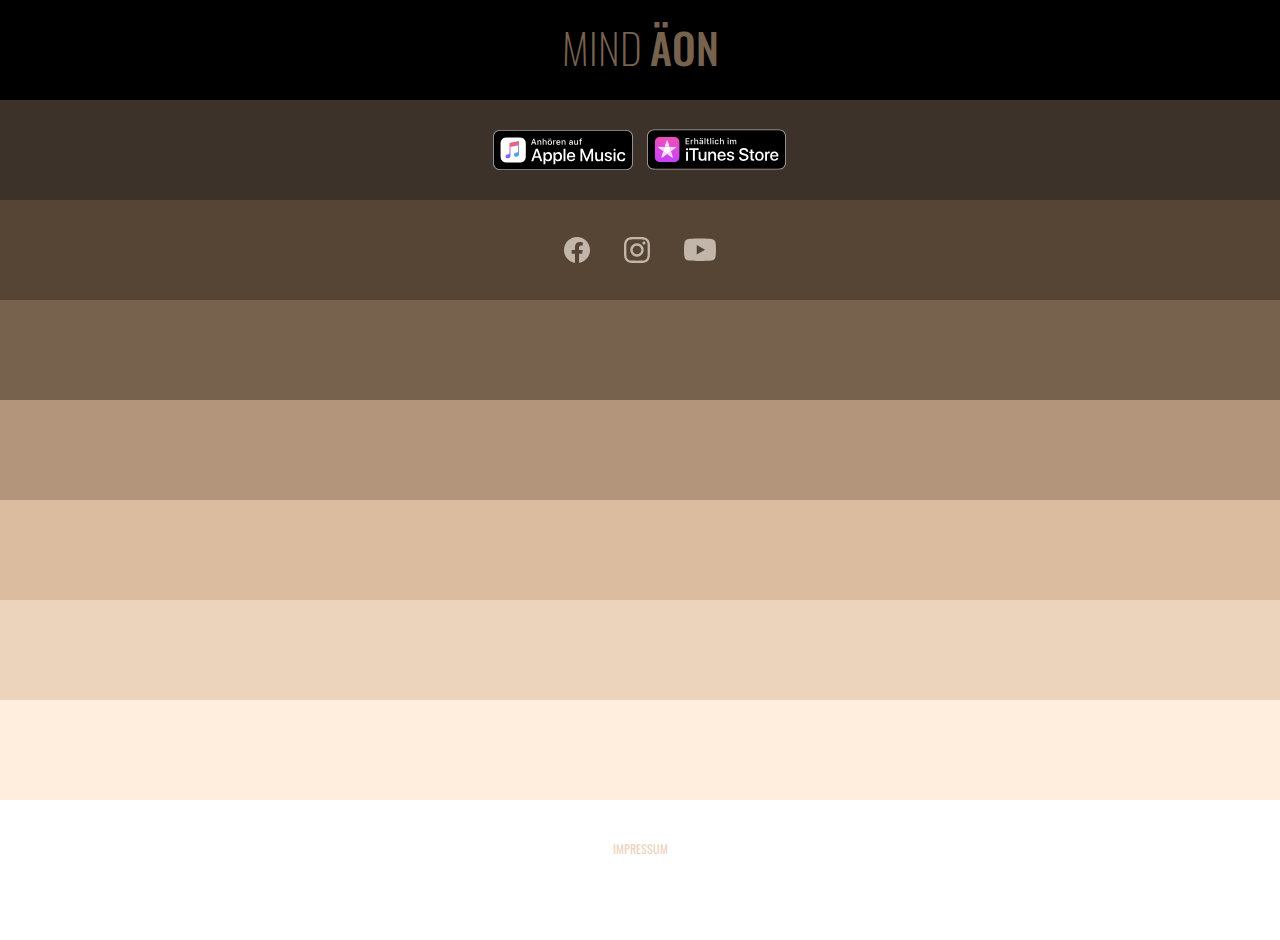
==== index.html @ 08d26972 "initial version" ====
<!doctype html>
<meta charset="UTF-8">
<meta name="description" content="Die offizielle Homepage von Bright Phoenix &amp; Mind."/>

<title>Bright Phoenix &amp; Mind</title>

<link href="assets/style.css" rel="stylesheet">
<link href="https://fonts.googleapis.com/css?family=Oswald:200,400,500&display=swap" rel="stylesheet">

<div class="background">
  <div class="one">
    <h1>
      MIND
      <span class="byline">&Auml;ON</span>
    </h1>
  </div>
  <div class="two">
    <a href="https://music.apple.com/de/album/%C3%A4on-single/1470193820">
      <img src="assets/applemusic.svg" width="140px">
    </a>
    <a href="https://music.apple.com/de/album/%C3%A4on-single/1470193820?app=itunes">
      <img src="assets/itunes.svg" width="140px">
    </a>
  </div>
  <div class="three">
    <a href="http://facebook.com">
      <img class="social" src="assets/fb.svg" width="26px">
    </a>
    <a href="http://instagram.com">
      <img class="social" src="assets/instagram.svg" width="26px">
    </a>
    <a href="http://youtube.com">
      <img class="social" src="assets/youtube.svg" width="32px">
    </a>
  </div>
  <div class="four">
  </div>
  <div class="five">
  </div>
  <div class="six">
  </div>
  <div class="seven">
  </div>
  <div class="eight">
  </div>
  <div class="nine">
    <a href="imprint.html">
      <p class="footer">IMPRESSUM</p>
    </a>
  </div>
---- assets/style.css ----
* {
	margin: 0;
	padding: 0;
  text-align: center;
}

content {
  max-width: 100%;
  overflow: hidden;
}

img {
  min-height: 100px;
  align: center;
  margin-left: 5px;
  margin-right: 5px;
}

body {
  font-family: 'Oswald', sans-serif;
}

h1 {
  font-weight: 200;
  color: #77624E;
  font-size: 42px;
  padding-top: 16px;
}

a {
  text-decoration: none;
  color: #B2957B;
}

.byline {
  font-weight: 500;
}

.footer {
  font-weight: 400;
  color: #EBD3BC;
  font-size: 12px;
  margin-top: 40px;
}

.social {
  margin-left: 15px;
  margin-right: 15px;
}

.social:hover {
  fill: #000;
}

.one {
  background-color: #000;
  height: 100px;
  width: 100%;
}

.two {
  background-color: #3C3229;
  height: 100px;
  width: 100%;
}

.three {
  background-color: #564534;
  height: 100px;
  width: 100%;
}

.four {
  background-color: #77624E;
  height: 100px;
  width: 100%;
}

.five {
  background-color: #B2957B;
  height: 100px;
  width: 100%;
}

.six {
  background-color: #DBBC9E;
  height: 100px;
  width: 100%;
}

.seven {
  background-color: #EBD3BC;
  height: 100px;
  width: 100%;
}

.eight {
  background-color: #FFEDDD;
  height: 100px;
  width: 100%;
}

.nine {
  background-color: #fff;
  height: 100px;
  width: 100%;
}

.legal {
	left: 40%;
	line-height: 24px;
  text-align: left;
  font-weight: 200;
}

.content {
	position: relative;
	width: 800px;
	margin: 120px auto 120px;
  left: 10%;
}
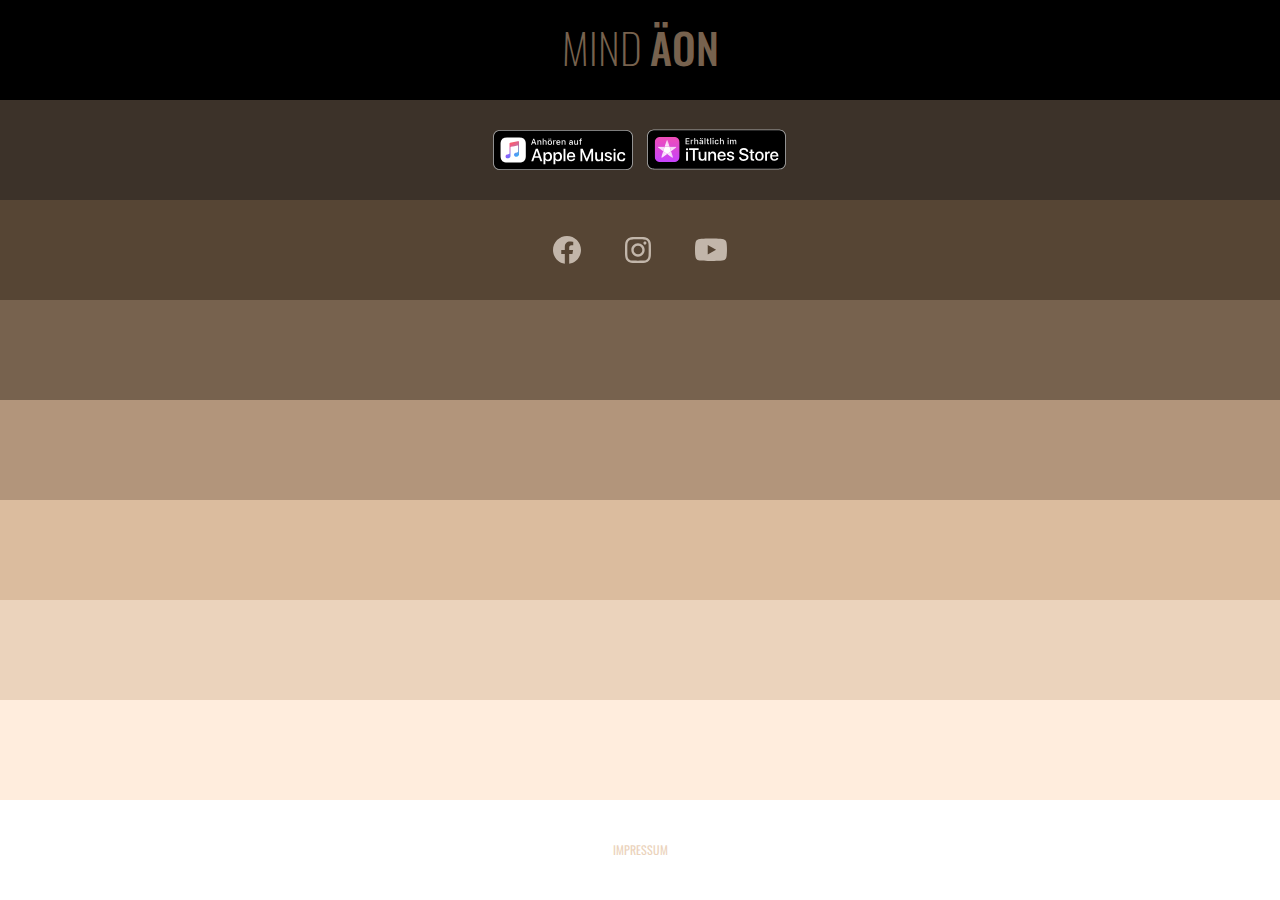
==== commit 8f58523c: "more quick tweaks" ====
--- a/index.html
+++ b/index.html
@@ -7,7 +7,7 @@
 <link href="assets/style.css" rel="stylesheet">
 <link href="https://fonts.googleapis.com/css?family=Oswald:200,400,500&display=swap" rel="stylesheet">
 
-<div class="background">
+<div>
   <div class="one">
     <h1>
       MIND
@@ -16,21 +16,30 @@
   </div>
   <div class="two">
     <a href="https://music.apple.com/de/album/%C3%A4on-single/1470193820">
-      <img src="assets/applemusic.svg" width="140px">
+      <img class="button" src="assets/applemusic.svg">
     </a>
     <a href="https://music.apple.com/de/album/%C3%A4on-single/1470193820?app=itunes">
-      <img src="assets/itunes.svg" width="140px">
+      <img class="button" src="assets/itunes.svg">
     </a>
   </div>
   <div class="three">
-    <a href="http://facebook.com">
-      <img class="social" src="assets/fb.svg" width="26px">
+    <a href="https://facebook.com/BrightPhoenixandMind/">
+      <svg class="social" xmlns="http://www.w3.org/2000/svg" width="28" height="28" viewBox="0 0 28 28">
+        <path fill-rule="evenodd" d="M28,14 C28,6.26800781 21.7319922,0 14,0 C6.26800781,0 0,6.26800781 0,14 C0,20.9878047 5.11959766,26.7796484 11.8125,27.8299219 L11.8125,18.046875 L8.2578125,18.046875 L8.2578125,14 L11.8125,14 L11.8125,10.915625 C11.8125,7.406875 13.9026016,5.46875 17.1005078,5.46875 C18.6322227,5.46875 20.234375,5.7421875 20.234375,5.7421875 L20.234375,9.1875 L18.4690078,9.1875 C16.7298633,9.1875 16.1875,10.2666758 16.1875,11.3738242 L16.1875,14 L20.0703125,14 L19.4496094,18.046875 L16.1875,18.046875 L16.1875,27.8299219 C22.8804023,26.7796484 28,20.9878047 28,14"/>
+      </svg>
     </a>
-    <a href="http://instagram.com">
-      <img class="social" src="assets/instagram.svg" width="26px">
+    <a href="https://www.instagram.com/bpmoffiziell/">
+      <svg class="social" xmlns="http://www.w3.org/2000/svg" width="26" height="26" viewBox="0 0 26 26">
+        <g fill-rule="evenodd">
+          <path d="M12.9959246,0.00820238095 C9.4664246,0.00820238095 9.02385714,0.0231626984 7.63770635,0.0864087302 C6.25444444,0.1495 5.30972619,0.369210317 4.48309127,0.690496032 C3.62849603,1.02256349 2.90374603,1.46693651 2.18121429,2.18941667 C1.45873413,2.91194841 1.01436111,3.63669841 0.682293651,4.49129365 C0.361007937,5.31792857 0.141297619,6.26264683 0.0782063492,7.64590873 C0.0149603175,9.03205952 0,9.47462698 0,13.004127 C0,16.5335754 0.0149603175,16.9761429 0.0782063492,18.3622937 C0.141297619,19.7455556 0.361007937,20.6902738 0.682293651,21.5169087 C1.01436111,22.371504 1.45873413,23.096254 2.18121429,23.8187857 C2.90374603,24.5412659 3.62849603,24.9856389 4.48309127,25.3177579 C5.30972619,25.6389921 6.25444444,25.8587024 7.63770635,25.9217937 C9.02385714,25.9850397 9.4664246,26 12.9959246,26 C16.525373,26 16.9679405,25.9850397 18.3540913,25.9217937 C19.7373532,25.8587024 20.6820714,25.6389921 21.5087063,25.3177579 C22.3633016,24.9856389 23.0880516,24.5412659 23.8105833,23.8187857 C24.5330635,23.096254 24.9774365,22.371504 25.3095556,21.5169087 C25.6307897,20.6902738 25.8505,19.7455556 25.9135913,18.3622937 C25.9768373,16.9761429 25.9917976,16.5335754 25.9917976,13.004127 C25.9917976,9.47462698 25.9768373,9.03205952 25.9135913,7.64590873 C25.8505,6.26264683 25.6307897,5.31792857 25.3095556,4.49129365 C24.9774365,3.63669841 24.5330635,2.91194841 23.8105833,2.18941667 C23.0880516,1.46693651 22.3633016,1.02256349 21.5087063,0.690496032 C20.6820714,0.369210317 19.7373532,0.1495 18.3540913,0.0864087302 C16.9679405,0.0231626984 16.525373,0.00820238095 12.9959246,0.00820238095 Z M12.9959246,2.34980159 C16.4659444,2.34980159 16.8769921,2.36305952 18.2473571,2.42558333 C19.5144444,2.48336111 20.2025675,2.6950754 20.6605079,2.87305159 C21.267123,3.10880556 21.7000437,3.39042063 22.1547857,3.84521429 C22.6095794,4.29995635 22.8911944,4.73287698 23.1269484,5.33949206 C23.3049246,5.79743254 23.5166389,6.48555556 23.5744167,7.75264286 C23.6369405,9.12300794 23.6501984,9.53405556 23.6501984,13.004127 C23.6501984,16.4741468 23.6369405,16.8851944 23.5744167,18.2555595 C23.5166389,19.5226468 23.3049246,20.2107698 23.1269484,20.6687103 C22.8911944,21.2753254 22.6095794,21.708246 22.1547857,22.1629881 C21.7000437,22.6177817 21.267123,22.8993968 20.6605079,23.1351508 C20.2025675,23.313127 19.5144444,23.5248413 18.2473571,23.582619 C16.8771984,23.6451429 16.4662024,23.6584008 12.9959246,23.6584008 C9.52559524,23.6584008 9.11465079,23.6451429 7.74444048,23.582619 C6.47735317,23.5248413 5.78923016,23.313127 5.33128968,23.1351508 C4.7246746,22.8993968 4.29175397,22.6177817 3.8370119,22.1629881 C3.38226984,21.708246 3.10060317,21.2753254 2.86484921,20.6687103 C2.68687302,20.2107698 2.47515873,19.5226468 2.41738095,18.2555595 C2.35485714,16.8851944 2.34159921,16.4741468 2.34159921,13.004127 C2.34159921,9.53405556 2.35485714,9.12300794 2.41738095,7.75264286 C2.47515873,6.48555556 2.68687302,5.79743254 2.86484921,5.33949206 C3.10060317,4.73287698 3.38221825,4.29995635 3.8370119,3.84521429 C4.29175397,3.39042063 4.7246746,3.10880556 5.33128968,2.87305159 C5.78923016,2.6950754 6.47735317,2.48336111 7.74444048,2.42558333 C9.11480556,2.36305952 9.52585317,2.34980159 12.9959246,2.34980159 L12.9959246,2.34980159 Z"/>
+          <path d="M12.9959246 17.3360675C10.6034087 17.3360675 8.66393254 15.3965913 8.66393254 13.004127 8.66393254 10.6116111 10.6034087 8.67213492 12.9959246 8.67213492 15.3883889 8.67213492 17.3278651 10.6116111 17.3278651 13.004127 17.3278651 15.3965913 15.3883889 17.3360675 12.9959246 17.3360675zM12.9959246 6.33053571C9.31016667 6.33053571 6.32233333 9.31836905 6.32233333 13.004127 6.32233333 16.6898333 9.31016667 19.6776667 12.9959246 19.6776667 16.681631 19.6776667 19.6694643 16.6898333 19.6694643 13.004127 19.6694643 9.31836905 16.681631 6.33053571 12.9959246 6.33053571L12.9959246 6.33053571zM21.4926627 6.06687302C21.4926627 6.9281746 20.7944286 7.62635714 19.933127 7.62635714 19.071877 7.62635714 18.3736429 6.9281746 18.3736429 6.06687302 18.3736429 5.20557143 19.071877 4.5073373 19.933127 4.5073373 20.7944286 4.5073373 21.4926627 5.20557143 21.4926627 6.06687302"/>
+        </g>
+      </svg>
     </a>
-    <a href="http://youtube.com">
-      <img class="social" src="assets/youtube.svg" width="32px">
+    <a href="https://youtube.com/channel/UCkwGoeUpXQO5G4U7k_N60-A">
+      <svg class="social" xmlns="http://www.w3.org/2000/svg" width="32" height="23" viewBox="0 0 32 23">
+        <path fill-rule="evenodd" d="M12.7272727,16.0307273 L12.7272727,6.51472727 L21.0909091,11.2729091 L12.7272727,16.0307273 Z M31.3312727,3.52054545 C30.9632727,2.13472727 29.8789091,1.04345455 28.5021818,0.673090909 C26.0067273,0 16,0 16,0 C16,0 5.99327273,0 3.49781818,0.673090909 C2.12109091,1.04345455 1.03672727,2.13472727 0.668727273,3.52054545 C0,6.03218182 0,11.2727273 0,11.2727273 C0,11.2727273 0,16.5130909 0.668727273,19.0249091 C1.03672727,20.4107273 2.12109091,21.502 3.49781818,21.8725455 C5.99327273,22.5454545 16,22.5454545 16,22.5454545 C16,22.5454545 26.0067273,22.5454545 28.5021818,21.8725455 C29.8789091,21.502 30.9632727,20.4107273 31.3312727,19.0249091 C32,16.5130909 32,11.2727273 32,11.2727273 C32,11.2727273 32,6.03218182 31.3312727,3.52054545 L31.3312727,3.52054545 Z"/>
+      </svg>
     </a>
   </div>
   <div class="four">
@@ -44,7 +53,7 @@
   <div class="eight">
   </div>
   <div class="nine">
-    <a href="imprint.html">
-      <p class="footer">IMPRESSUM</p>
+    <a href="imprint.html" class="footer">
+      IMPRESSUM
     </a>
   </div>
--- a/assets/style.css
+++ b/assets/style.css
@@ -2,18 +2,6 @@
 	margin: 0;
 	padding: 0;
   text-align: center;
-}
-
-content {
-  max-width: 100%;
-  overflow: hidden;
-}
-
-img {
-  min-height: 100px;
-  align: center;
-  margin-left: 5px;
-  margin-right: 5px;
 }
 
 body {
@@ -29,27 +17,44 @@
 
 a {
   text-decoration: none;
-  color: #B2957B;
+	color: #B26F2E;
+}
+
+.button {
+	width: 140px;
+	height: 100px;
+	margin-left: 5px;
+	margin-right: 5px;
 }
 
 .byline {
   font-weight: 500;
 }
 
+.content {
+	position: relative;
+	width: 800px;
+	margin: 120px auto 120px;
+  left: 10%;
+}
+
 .footer {
+	font-size: 12px;
   font-weight: 400;
   color: #EBD3BC;
-  font-size: 12px;
-  margin-top: 40px;
+	line-height: 100px;
 }
 
 .social {
-  margin-left: 15px;
-  margin-right: 15px;
+	height: 100px;
+	align: center;
+	fill: #C2B6AA;
+  margin-left: 20px;
+  margin-right: 20px;
 }
 
 .social:hover {
-  fill: #000;
+	fill: #fff;
 }
 
 .one {
@@ -107,15 +112,8 @@
 }
 
 .legal {
-	left: 40%;
-	line-height: 24px;
-  text-align: left;
-  font-weight: 200;
+	text-align: left;
+	font-weight: 200;
+	font-size: 18px;
+	line-height: 26px;
 }
-
-.content {
-	position: relative;
-	width: 800px;
-	margin: 120px auto 120px;
-  left: 10%;
-}
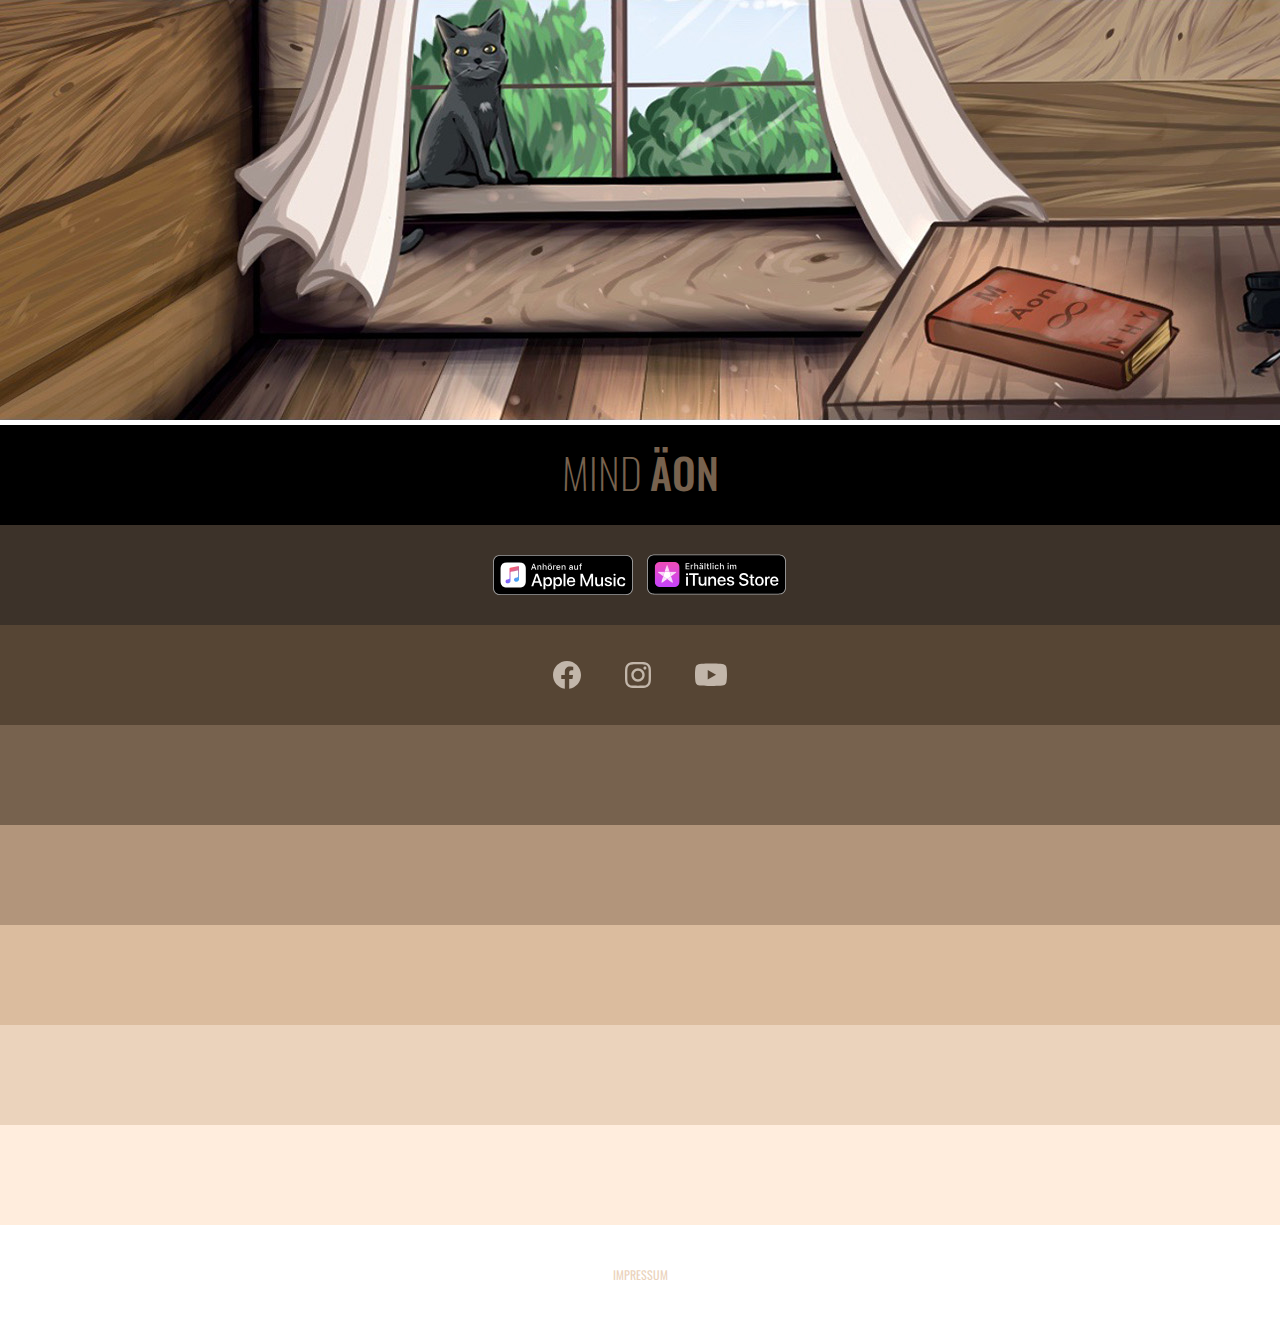
==== commit 43c476a1: "trying to fix mobile scaling" ====
--- a/index.html
+++ b/index.html
@@ -1,5 +1,6 @@
 <!doctype html>
 <meta charset="UTF-8">
+<meta name="viewport" content="initial-scale=1, width=device-width">
 <meta name="description" content="Die offizielle Homepage von Bright Phoenix &amp; Mind."/>
 
 <title>Bright Phoenix &amp; Mind</title>
@@ -8,6 +9,7 @@
 <link href="https://fonts.googleapis.com/css?family=Oswald:200,400,500&display=swap" rel="stylesheet">
 
 <div>
+  <img class="banner" src="assets/banner.jpg">
   <div class="one">
     <h1>
       MIND
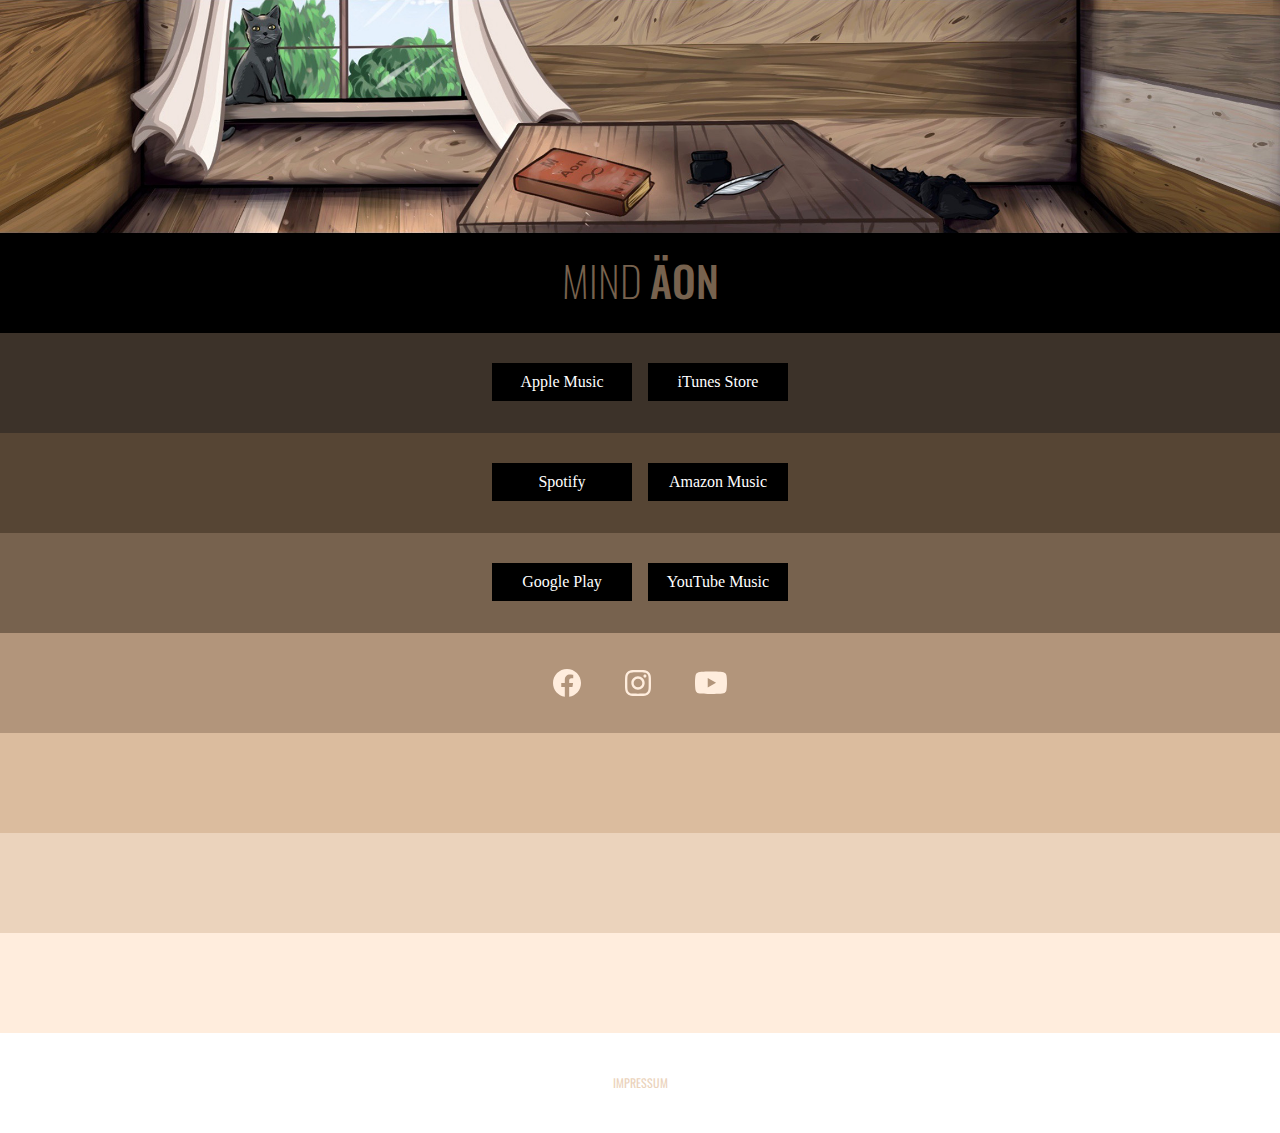
==== commit 3181e3e2: "add more music buttons" ====
--- a/index.html
+++ b/index.html
@@ -1,6 +1,6 @@
 <!doctype html>
 <meta charset="UTF-8">
-<meta name="viewport" content="initial-scale=1, width=device-width">
+<meta name="viewport" content="initial-scale=1, width=device-width, viewport-fit=cover">
 <meta name="description" content="Die offizielle Homepage von Bright Phoenix &amp; Mind."/>
 
 <title>Bright Phoenix &amp; Mind</title>
@@ -10,26 +10,66 @@
 
 <div>
   <img class="banner" src="assets/banner.jpg">
+
   <div class="one">
     <h1>
       MIND
       <span class="byline">&Auml;ON</span>
     </h1>
   </div>
+
   <div class="two">
-    <a href="https://music.apple.com/de/album/%C3%A4on-single/1470193820">
-      <img class="button" src="assets/applemusic.svg">
-    </a>
-    <a href="https://music.apple.com/de/album/%C3%A4on-single/1470193820?app=itunes">
-      <img class="button" src="assets/itunes.svg">
-    </a>
+    <ul>
+      <a href="https://music.apple.com/de/album/%C3%A4on-single/1470193820">
+        <li class="button applemusic">
+          Apple Music
+        </li>
+      </a>
+
+      <a href="https://music.apple.com/de/album/%C3%A4on-single/1470193820?app=itunes">
+        <li class="button itunes">
+          iTunes Store
+        </li>
+      </a>
   </div>
+
   <div class="three">
+    <ul>
+      <a href="https://open.spotify.com/track/0jD0izJSoMlOLcezXqTf0b?si=UgFSJ1mbQCWCZMN5BzPCSQ">
+        <li class="button spotify">
+          Spotify
+        </li>
+      </a>
+
+      <a href="https://www.amazon.de/Äon-Mind/dp/B07TLS3VMR/ref=mp_s_a_1_1?keywords=mind+äon&qid=1562231434&s=gateway&sr=8-1">
+        <li class="button amazon">
+          Amazon Music
+        </li>
+      </a>
+  </div>
+
+  <div class="four">
+    <ul>
+      <a href="https://play.google.com/store/music/album/Mind_Äon?id=Bairlspepqjdfolqjentczxirny&hl=de">
+        <li class="button google">
+          Google Play
+        </li>
+      </a>
+
+      <a href="https://music.youtube.com/watch?v=6DsYD_Dlc_8&feature=share">
+        <li class="button youtube">
+          YouTube Music
+        </li>
+      </a>
+  </div>
+
+  <div class="five">
     <a href="https://facebook.com/BrightPhoenixandMind/">
       <svg class="social" xmlns="http://www.w3.org/2000/svg" width="28" height="28" viewBox="0 0 28 28">
         <path fill-rule="evenodd" d="M28,14 C28,6.26800781 21.7319922,0 14,0 C6.26800781,0 0,6.26800781 0,14 C0,20.9878047 5.11959766,26.7796484 11.8125,27.8299219 L11.8125,18.046875 L8.2578125,18.046875 L8.2578125,14 L11.8125,14 L11.8125,10.915625 C11.8125,7.406875 13.9026016,5.46875 17.1005078,5.46875 C18.6322227,5.46875 20.234375,5.7421875 20.234375,5.7421875 L20.234375,9.1875 L18.4690078,9.1875 C16.7298633,9.1875 16.1875,10.2666758 16.1875,11.3738242 L16.1875,14 L20.0703125,14 L19.4496094,18.046875 L16.1875,18.046875 L16.1875,27.8299219 C22.8804023,26.7796484 28,20.9878047 28,14"/>
       </svg>
     </a>
+
     <a href="https://www.instagram.com/bpmoffiziell/">
       <svg class="social" xmlns="http://www.w3.org/2000/svg" width="26" height="26" viewBox="0 0 26 26">
         <g fill-rule="evenodd">
@@ -38,22 +78,24 @@
         </g>
       </svg>
     </a>
+
     <a href="https://youtube.com/channel/UCkwGoeUpXQO5G4U7k_N60-A">
       <svg class="social" xmlns="http://www.w3.org/2000/svg" width="32" height="23" viewBox="0 0 32 23">
         <path fill-rule="evenodd" d="M12.7272727,16.0307273 L12.7272727,6.51472727 L21.0909091,11.2729091 L12.7272727,16.0307273 Z M31.3312727,3.52054545 C30.9632727,2.13472727 29.8789091,1.04345455 28.5021818,0.673090909 C26.0067273,0 16,0 16,0 C16,0 5.99327273,0 3.49781818,0.673090909 C2.12109091,1.04345455 1.03672727,2.13472727 0.668727273,3.52054545 C0,6.03218182 0,11.2727273 0,11.2727273 C0,11.2727273 0,16.5130909 0.668727273,19.0249091 C1.03672727,20.4107273 2.12109091,21.502 3.49781818,21.8725455 C5.99327273,22.5454545 16,22.5454545 16,22.5454545 C16,22.5454545 26.0067273,22.5454545 28.5021818,21.8725455 C29.8789091,21.502 30.9632727,20.4107273 31.3312727,19.0249091 C32,16.5130909 32,11.2727273 32,11.2727273 C32,11.2727273 32,6.03218182 31.3312727,3.52054545 L31.3312727,3.52054545 Z"/>
       </svg>
     </a>
+
   </div>
-  <div class="four">
-  </div>
-  <div class="five">
-  </div>
+
   <div class="six">
   </div>
+
   <div class="seven">
   </div>
+
   <div class="eight">
   </div>
+  
   <div class="nine">
     <a href="imprint.html" class="footer">
       IMPRESSUM
--- a/assets/style.css
+++ b/assets/style.css
@@ -20,11 +20,48 @@
 	color: #B26F2E;
 }
 
+.banner {
+	max-width: 100%;
+	min-height: 100px;
+	border: 0;
+	padding: 0;
+	margin: 0;
+	display: block;
+}
+
 .button {
+	margin: 30px 6px;
 	width: 140px;
-	height: 100px;
-	margin-left: 5px;
-	margin-right: 5px;
+	background: black;
+	display: inline-block;
+	color: #fff;
+	font-family: HelveticaNeue;
+	vertical-align: middle;
+	padding: 10px 0;
+}
+
+.applemusic:hover {
+	color: #676DF9;
+}
+
+.itunes:hover {
+	color: #EC6ACB;
+}
+
+.spotify:hover {
+	color: #1DD760;
+}
+
+.amazon:hover {
+	color: #01BCF4;
+}
+
+.google:hover {
+	color: #BCBCBC;
+}
+
+.youtube:hover {
+	color: #FF0000;
 }
 
 .byline {
@@ -48,7 +85,7 @@
 .social {
 	height: 100px;
 	align: center;
-	fill: #C2B6AA;
+	fill: #ffeddd;
   margin-left: 20px;
   margin-right: 20px;
 }
